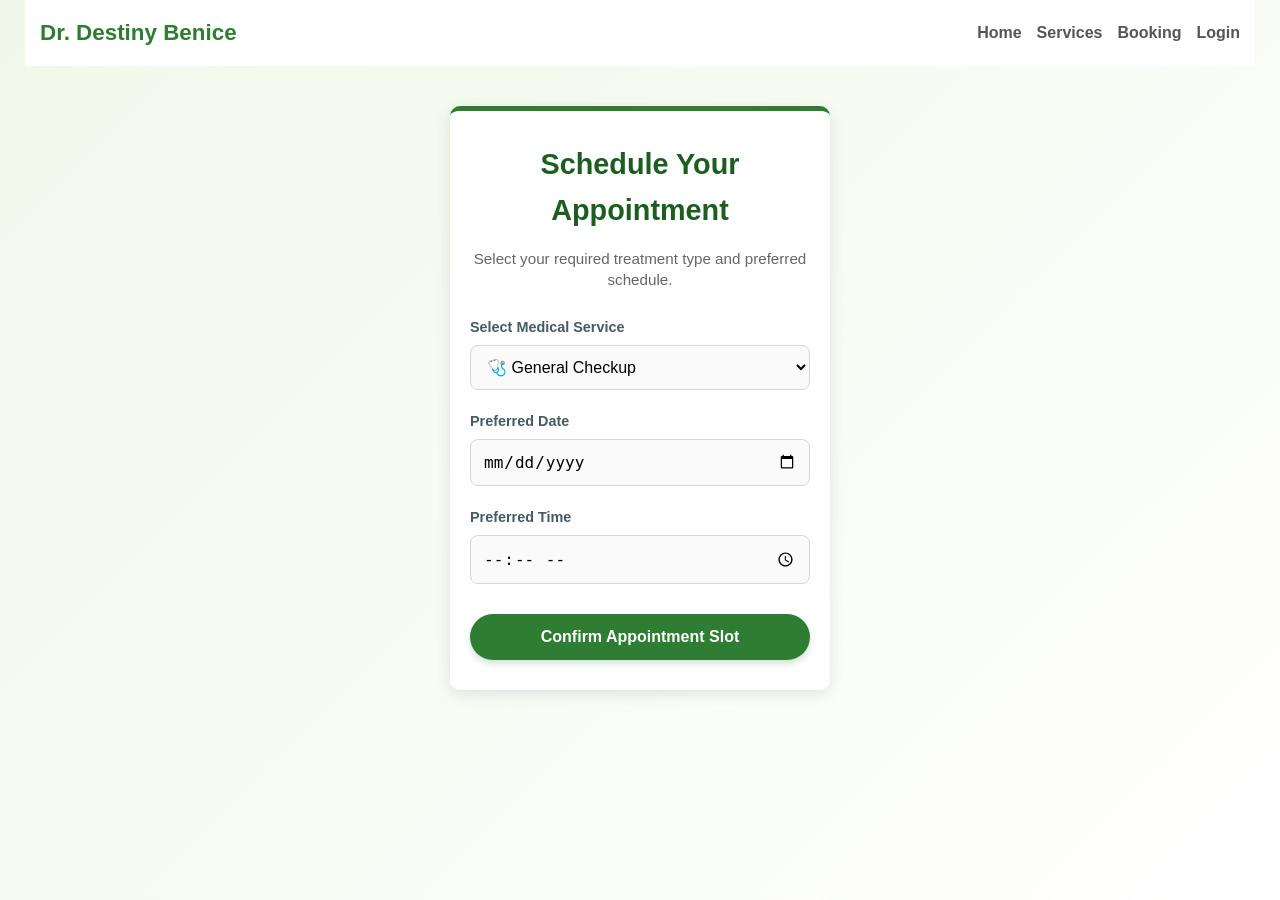
==== booking.html @ e7b37050 "initial upload" ====
<!DOCTYPE html>
<html lang="en">
<head>
    <meta charset="UTF-8">
    <meta name="viewport" content="width=device-width, initial-scale=1.0">
    <title>Book an Appointment | Dr. Destiny Benice</title>
    <link rel="stylesheet" href="style.css">
    <style>
        body {
            background: linear-gradient(135deg, #f1f8e9 0%, #ffffff 100%);
            min-height: 100vh;
        }
        #booking-container {
            max-width: 500px;
            margin: 40px auto;
            padding: 0 20px;
        }
        .form-card {
            background: white;
            padding: 30px;
            border-radius: 16px;
            box-shadow: 0 4px 15px rgba(0,0,0,0.05);
            border-top: 5px solid #2e7d32;
            text-align: center;
        }
        .form-card h2 {
            color: #1b5e20;
            margin-bottom: 8px;
            font-size: 1.8rem;
        }
        .form-group {
            margin-bottom: 20px;
            text-align: left;
        }
        .form-group label {
            display: block;
            margin-bottom: 6px;
            color: #455a64;
            font-weight: bold;
            font-size: 0.9rem;
        }
        .form-group select, .form-group input {
            width: 100%;
            padding: 12px;
            border: 1px solid #cfd8dc;
            border-radius: 8px;
            font-size: 1rem;
            box-sizing: border-box;
            background-color: #fafafa;
        }
        .form-group select:focus, .form-group input:focus {
            border-color: #2e7d32;
            outline: none;
            box-shadow: 0 0 5px rgba(46,125,50,0.2);
            background-color: #fff;
        }
        .btn-submit {
            width: 100%;
            background-color: #2e7d32;
            color: white;
            padding: 14px;
            border: none;
            border-radius: 30px;
            font-weight: bold;
            font-size: 1rem;
            cursor: pointer;
            box-shadow: 0 4px 6px rgba(46, 125, 50, 0.2);
            transition: background 0.2s;
        }
        .btn-submit:disabled {
            background-color: #a5d6a7;
            cursor: not-allowed;
        }
    </style>
</head>
<body>

    <!-- Navigation Header -->
    <nav>
        <h1 style="color: #2e7d32;">Dr. Destiny Benice</h1>
        <ul>
            <li><a href="index.html">Home</a></li>
            <li><a href="services.html">Services</a></li>
            <li><a href="booking.html">Booking</a></li>
            <li><a href="login.html">Login</a></li>
        </ul>
    </nav>

    <!-- Booking Form Card -->
    <div id="booking-container">
        <div class="form-card">
            <h2>Schedule Your Appointment</h2>
            <p style="color: #666; margin-bottom: 25px; font-size: 0.95rem;">Select your required treatment type and preferred schedule.</p>
            
            <form id="bookingForm">
                <div class="form-group">
                    <label for="service">Select Medical Service</label>
                    <select id="service" required>
                        <option value="General Checkup">🩺 General Checkup</option>
                        <option value="Diagnostic Screening">🧪 Diagnostic Screening</option>
                        <option value="Chronic Care Management">📋 Chronic Care Management</option>
                    </select>
                </div>

                <div class="form-group">
                    <label for="date">Preferred Date</label>
                    <input type="date" id="date" required>
                </div>

                <div class="form-group">
                    <label for="time">Preferred Time</label>
                    <input type="time" id="time" required>
                </div>

                <button type="submit" id="submitBtn" class="btn-submit">Confirm Appointment Slot</button>
            </form>
        </div>
    </div>

   <script>
        const bookingForm = document.getElementById('bookingForm');
        const submitButton = document.getElementById('submitBtn');

        bookingForm.addEventListener('submit', async (e) => {
            e.preventDefault();
            
            const service = document.getElementById('service').value;
            const date = document.getElementById('date').value;
            const time = document.getElementById('time').value;

            submitButton.innerText = "Processing Booking...";
            submitButton.disabled = true;

            const url = "https://ckqmwsjbidgoouhkekvi.supabase.co/rest/v1/appointments";
            const apiKey = "sb_publishable_HG0ZSaSYB5nsoIjcLeb3nQ_IM1RPDSu";

            try {
                const response = await fetch(url, {
                    method: 'POST',
                    headers: {
                        'apikey': apiKey,
                        'Authorization': `Bearer ${apiKey}`,
                        'Content-Type': 'application/json',
                        'Prefer': 'return=representation'
                    },
                    body: JSON.stringify({
    service: service,
    appointment_date: date,
    appointment_time: time
})
                });

                const data = await response.json();

                if (!response.ok) {
                    // This will show us the exact message from Supabase (e.g., missing column, invalid token)
                    throw new Error(data.message || data.details || JSON.stringify(data));
                }

                alert(`Appointment Confirmed Successfully!\n\nService: ${service}\nDate: ${date}\nTime: ${time}`);
                window.location.href = "dashboard.html";

            } catch (error) {
                alert("Database Error: " + error.message);
                submitButton.innerText = "Confirm Appointment Slot";
                submitButton.disabled = false;
            }
        });
    </script>
</body>
</html>
---- style.css ----
/* General Layout Settings */
body {
    font-family: 'Segoe UI', Tahoma, Geneva, Verdana, sans-serif;
    margin: 0;
    padding: 0;
    color: #333333;
    line-height: 1.6;
    background-color: #f4f9f4;
}

/* Header & Navigation Menu */
header {
    background-color: #ffffff;
    box-shadow: 0 2px 4px rgba(0,0,0,0.1);
    position: sticky;
    top: 0;
    z-index: 100;
}

nav {
    display: flex;
    justify-content: space-between;
    align-items: center;
    padding: 15px 20px;
    max-width: 1200px;
    margin: 0 auto;
}

nav h1 {
    margin: 0;
    font-size: 1.5rem;
    color: #2e7d32; /* Main professional green */
}

nav ul {
    list-style: none;
    margin: 0;
    padding: 0;
    display: flex;
    gap: 15px;
}

nav ul li a {
    text-decoration: none;
    color: #555555;
    font-weight: 600;
}

/* Hero Section (The top banner) */
#hero {
    background: linear-gradient(135deg, #e8f5e9 0%, #c8e6c9 100%);
    padding: 60px 20px;
    text-align: center;
}

#hero h2 {
    font-size: 2rem;
    color: #1b5e20;
    margin-bottom: 10px;
}

#hero p {
    font-size: 1.1rem;
    margin-bottom: 25px;
    color: #444444;
}

/* Standard Sections (About and Booking) */
#about, #booking {
    padding: 60px 20px;
    text-align: center;
    max-width: 800px;
    margin: 0 auto;
}

h2 {
    color: #2e7d32;
    margin-bottom: 20px;
}

/* New Services Section Layout */
#services {
    padding: 60px 20px;
    background-color: #f9f9f9; /* Soft grey background to separate it from About */
    text-align: center;
}

.section-subtitle {
    color: #666666;
    margin-bottom: 40px;
}

/* Grid layout for the service cards */
.services-grid {
    display: flex;
    flex-direction: column;
    gap: 20px;
    max-width: 1000px;
    margin: 0 auto;
}

/* Individual Service Cards */
.service-card {
    background: #ffffff;
    padding: 25px;
    border-radius: 8px;
    box-shadow: 0 4px 6px rgba(0, 0, 0, 0.05);
    border-left: 5px solid #2e7d32; /* Green accent bar on the side */
    text-align: left;
}

.service-card h3 {
    margin-top: 0;
    color: #333333;
    font-size: 1.25rem;
    margin-bottom: 10px;
}

.service-card p {
    color: #666666;
    font-size: 0.95rem;
    margin-bottom: 0;
}

/* Buttons (Universal styling) */
.btn {
    display: inline-block;
    background-color: #2e7d32;
    color: #ffffff;
    padding: 12px 24px;
    text-decoration: none;
    border-radius: 5px;
    font-weight: bold;
    box-shadow: 0 2px 4px rgba(0,0,0,0.1);
    transition: background-color 0.2s ease;
}

.btn:hover {
    background-color: #1b5e20;
}

/* Desktop layout adjustment for tablets and computers */
@media (min-width: 768px) {
    .services-grid {
        flex-direction: row;
    }
    .service-card {
        flex: 1;
    }
}

/* ===================================
   UPDATED SIGNUP PAGE FORM STYLES
   =================================== */
#signup-container {
    padding: 40px 15px;
    display: flex;
    justify-content: center;
    align-items: center;
    min-height: 80vh;
    box-sizing: border-box;
    width: 100%;
}

.form-card {
    background: #ffffff;
    padding: 25px 20px;
    border-radius: 10px;
    box-shadow: 0 4px 10px rgba(0, 0, 0, 0.08);
    width: 100%;
    max-width: 360px; /* Constrains it perfectly on mobile screens */
    margin: 0 auto;   /* Forces the card to absolute center */
    border-top: 5px solid #2e7d32;
    box-sizing: border-box;
}

.form-card h2 {
    margin-top: 0;
    font-size: 1.5rem;
    text-align: center;
    color: #2e7d32;
}

.form-card p {
    text-align: center;
    color: #666666;
    font-size: 0.9rem;
    margin-bottom: 25px;
    line-height: 1.4;
}

.input-group {
    margin-bottom: 15px;
    text-align: left;
    width: 100%;
}

.input-group label {
    display: block;
    font-weight: 600;
    margin-bottom: 5px;
    color: #444444;
    font-size: 0.85rem;
}

.input-group input {
    width: 100%;
    padding: 12px; /* Slightly larger hit target for mobile fingers */
    border: 1px solid #cccccc;
    border-radius: 5px;
    box-sizing: border-box;
    font-size: 1rem;
}

.input-group input:focus {
    outline: none;
    border-color: #2e7d32;
    background-color: #f4f9f4;
}

.btn-submit {
    width: 100%;
    border: none;
    cursor: pointer;
    font-size: 1rem;
    margin-top: 10px;
}

.form-footer {
    margin-top: 20px !important;
    text-align: center !important;
    font-size: 0.9rem;
    width: 100%;
    display: block;
}

.form-footer a {
    color: #2e7d32;
    text-decoration: none;
    font-weight: bold;
}

/* ===================================
   CLEAN MOBILE NAVIGATION FIX
   =================================== */
nav {
    display: flex;
    flex-direction: column; /* Stacks name on top, links below on phones */
    align-items: center;
    text-align: center;
    padding: 15px;
    gap: 10px;
    background: #ffffff;
}

nav ul {
    display: flex;
    flex-wrap: wrap;       /* Allows links to drop down nicely if they run out of room */
    justify-content: center;
    padding: 0;
    margin: 0;
    list-style: none;
    gap: 15px;             /* Keeps nice even spacing between menu items */
}

nav h1 {
    margin: 0;
    font-size: 1.4rem;
}

/* Desktop sizing adjustments */
@media (min-width: 768px) {
    nav {
        flex-direction: row; 
        justify-content: space-between;
    }
}

/* ===================================
   ULTIMATE MOBILE SIGNUP RESET
   =================================== */
#signup-container {
    display: flex !important;
    flex-direction: column !important; /* Forces vertical stacking */
    justify-content: center !important;
    align-items: center !important;
    width: 100% !important;
    min-height: 80vh !important;
    padding: 20px !important;
    box-sizing: border-box !important;
}

.form-card {
    background: #ffffff !important;
    width: 100% !important;
    max-width: 380px !important; /* Keeps it from being too wide */
    margin: 0 auto !important;   /* Pulls it to the absolute center */
    padding: 30px 20px !important;
    border-radius: 10px !important;
    box-shadow: 0 4px 15px rgba(0, 0, 0, 0.1) !important;
    box-sizing: border-box !important;
}

/* Fixes the floating footer text on the right */
.form-footer {
    display: block !important;
    text-align: center !important;
    width: 100% !important;
    margin-top: 20px !important;
    position: static !important; /* Prevents it from breaking out */
}
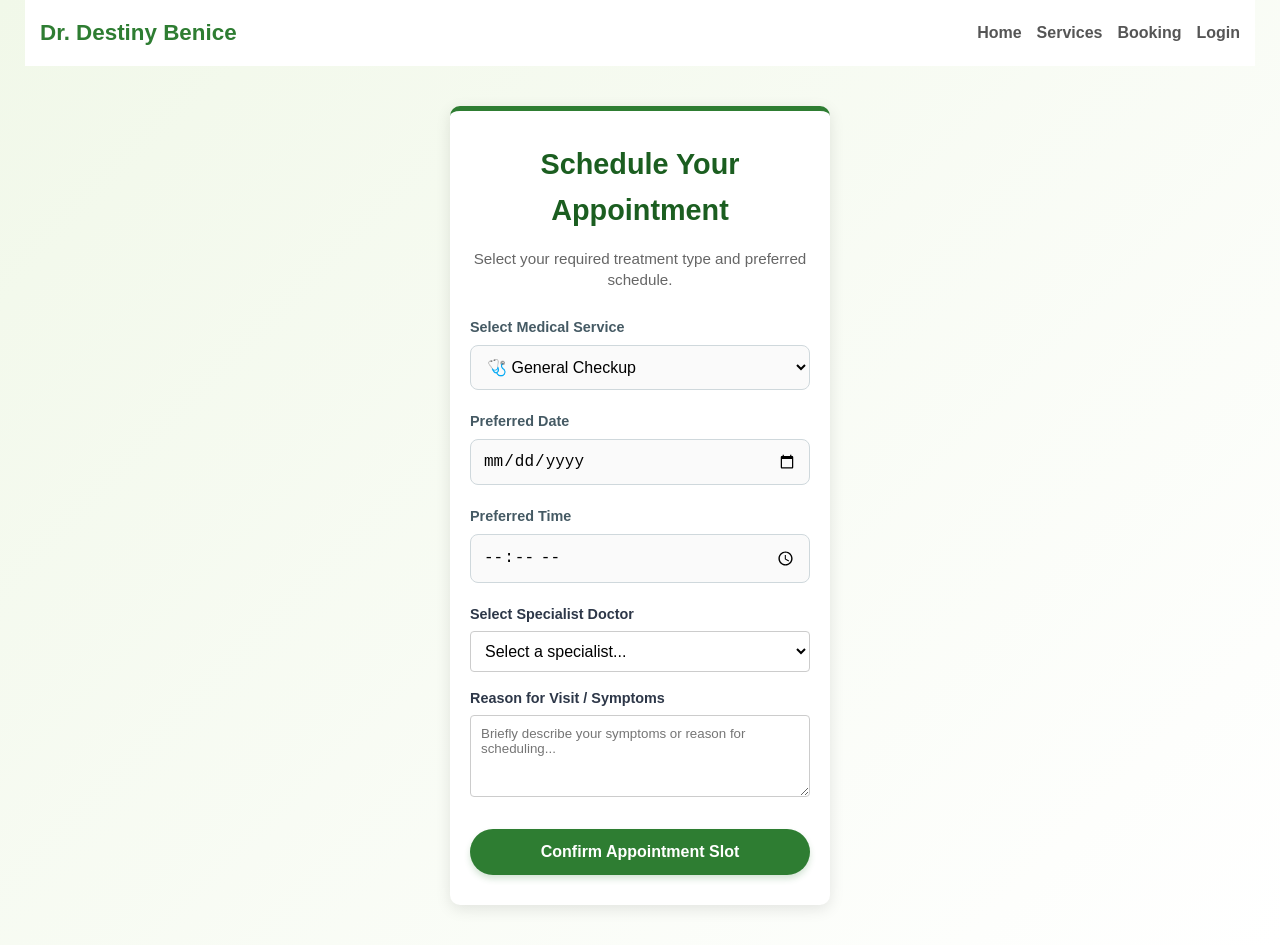
==== commit c10471f6: "update confirm status" ====
--- a/booking.html
+++ b/booking.html
@@ -111,6 +111,22 @@
                     <label for="time">Preferred Time</label>
                     <input type="time" id="time" required>
                 </div>
+                <!-- Choose Doctor Dropdown -->
+<div class="form-group" style="margin-bottom: 15px; text-align: left;">
+    <label for="doctor" style="display: block; font-weight: bold; margin-bottom: 5px; color: #2d3748;">Select Specialist Doctor</label>
+    <select id="doctor" name="doctor" required style="width: 100%; padding: 10px; border: 1px solid #ccc; border-radius: 4px; background-color: white;">
+        <option value="" disabled selected>Select a specialist...</option>
+        <option value="dr-smith">Dr. Sarah Smith (Cardiologist)</option>
+        <option value="dr-johnson">Dr. David Johnson (Pediatrician)</option>
+        <option value="dr-benice">Dr. Destiny Benice (General Practitioner)</option>
+    </select>
+</div>
+
+<!-- Symptoms / Notes Text Area -->
+<div class="form-group" style="margin-bottom: 15px; text-align: left;">
+    <label for="notes" style="display: block; font-weight: bold; margin-bottom: 5px; color: #2d3748;">Reason for Visit / Symptoms</label>
+    <textarea id="notes" name="notes" rows="4" placeholder="Briefly describe your symptoms or reason for scheduling..." style="width: 100%; padding: 10px; border: 1px solid #ccc; border-radius: 4px; font-family: sans-serif; box-sizing: border-box;"></textarea>
+</div>
 
                 <button type="submit" id="submitBtn" class="btn-submit">Confirm Appointment Slot</button>
             </form>
@@ -127,6 +143,8 @@
             const service = document.getElementById('service').value;
             const date = document.getElementById('date').value;
             const time = document.getElementById('time').value;
+            const doctor = document.getElementById('doctor').value;
+const notes = document.getElementById('notes').value;
 
             submitButton.innerText = "Processing Booking...";
             submitButton.disabled = true;
@@ -157,7 +175,7 @@
                     throw new Error(data.message || data.details || JSON.stringify(data));
                 }
 
-                alert(`Appointment Confirmed Successfully!\n\nService: ${service}\nDate: ${date}\nTime: ${time}`);
+                alert(`Appointment Confirmed Successfully!\n\nService: ${service}\nDate: ${date}\nTime: ${time}\nDoctor: ${doctor}\nNotes: ${notes}`);
                 window.location.href = "dashboard.html";
 
             } catch (error) {
